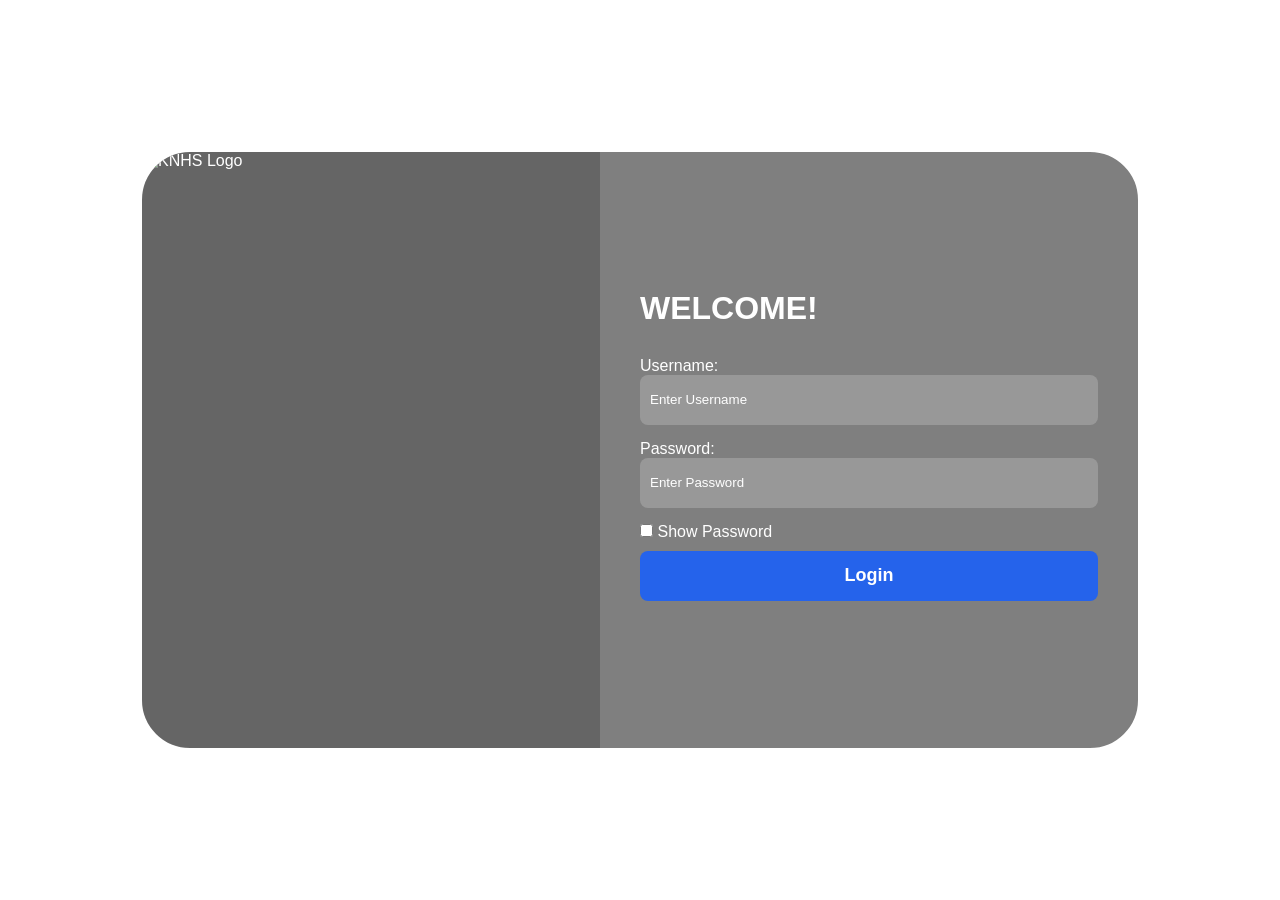
==== login.html @ 1413aba8 "Add files via upload Haha" ====
<!DOCTYPE html>
<html lang="en">
<head>
<meta charset="UTF-8">
<meta name="viewport" content="width=device-width, initial-scale=1">
<title>Login</title>

<link rel="stylesheet" href="styles.css">
</head>

<body>

<div class="Loginform">

  <!-- LEFT SIDE -->
  <div class="login-left">
    <img src="assests/knhs-logo.jpg" alt="KNHS Logo">
  </div>

  <!-- RIGHT SIDE -->
  <div class="login-right">

    <h1 id="title">WELCOME! </h1>

    <form id="Logg">

      <label for="username">Username:</label>
      <input type="text" id="username" name="username" placeholder="Enter Username" required>

      <label for="password">Password:</label>
      <input type="password" id="password" name="password" placeholder="Enter Password" required> 

      <div class="show-pass">
        <input type="checkbox" id="showpass" onclick="showPass()">
        <label for="showpass">Show Password</label>
      </div>

      <button id="submit" type="submit">Login</button>

      <p id="errorMessage" class="error-message"></p>

    </form>

  </div>

</div>

<script src="login.js"></script>
</body>
</html>
---- styles.css ----
*{
margin:0;
padding:0;
box-sizing:border-box;
font-family:Arial, sans-serif;
}

body{
display:flex;
justify-content:center;
align-items:center;
min-height:100vh;
background: url('/assests/maxresdefault.jpg')no-repeat center center fixed;
background-size: cover;

color:white;
}


.Loginform{
display:flex;
width:1000px;
max-width:95%;
height:600px;
background:rgba(0, 0, 0, 0.5);
backdrop-filter:blur(10px);
border-radius:50px;
overflow:hidden;
border:2px solid white;
}

/* LEFT SIDE (LOGO) */
.login-left{
flex:1;
display:flex;
flex-direction:column;
justify-content:center;
align-items:center;
background:rgba(0,0,0,0.2);
}

.login-left {
  flex: 1;
  position: relative;
  overflow: hidden;
}


.login-left img {
  width: 100%;
  height: 100%;
  object-fit: cover;
}

/* RIGHT SIDE (FORM) */
.login-right{
flex:1;
display:flex;
flex-direction:column;
justify-content:center;
padding:40px;
}

/* TITLE */
.login-right h1{
margin-bottom:30px;
}

/* INPUTS */
#username,
#password{
height:50px;
width:100%;
margin-bottom:15px;
border:none;
border-radius:8px;
padding:10px;
outline:none;
background:rgba(255,255,255,0.2);
color:white;
}

/* PLACEHOLDER */
input::placeholder{
color:white;
}

/* BUTTON */
#submit{
height:50px;
width:100%;
border:none;
border-radius:8px;
background:#2563eb;
color:white;
font-size:18px;
font-weight:bold;
cursor:pointer;
margin-top:10px;
transition:0.3s;
}

#submit:hover{
background:black;
}

/* ERROR */
#errorMessage{
color:orange;
margin-top:10px;
}

/* MOBILE */
@media(max-width:768px){

.Loginform{
flex-direction:column;
height:auto;
}

/* HIDE LEFT OR STACK */
.login-left{
padding:20px;
}

.login-right{
padding:20px;
}

}
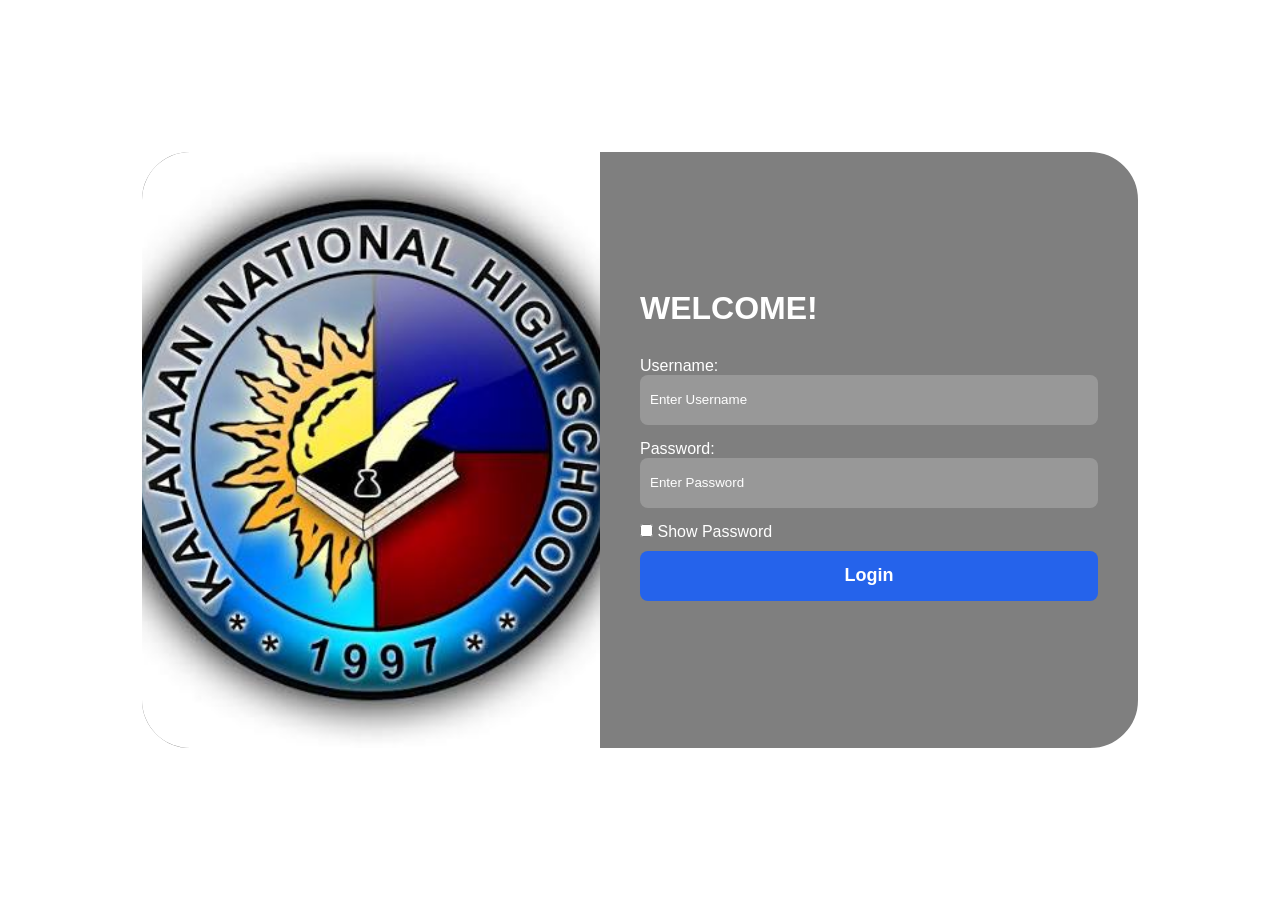
==== commit f38f9db3: "Fix image source path for KNHS logologo" ====
--- a/login.html
+++ b/login.html
@@ -14,7 +14,7 @@
 
   <!-- LEFT SIDE -->
   <div class="login-left">
-    <img src="assests/knhs-logo.jpg" alt="KNHS Logo">
+    <img src="knhs-logo.jpg" alt="KNHS Logo">
   </div>
 
   <!-- RIGHT SIDE -->
@@ -47,4 +47,4 @@
 
 <script src="login.js"></script>
 </body>
-</html>+</html>
